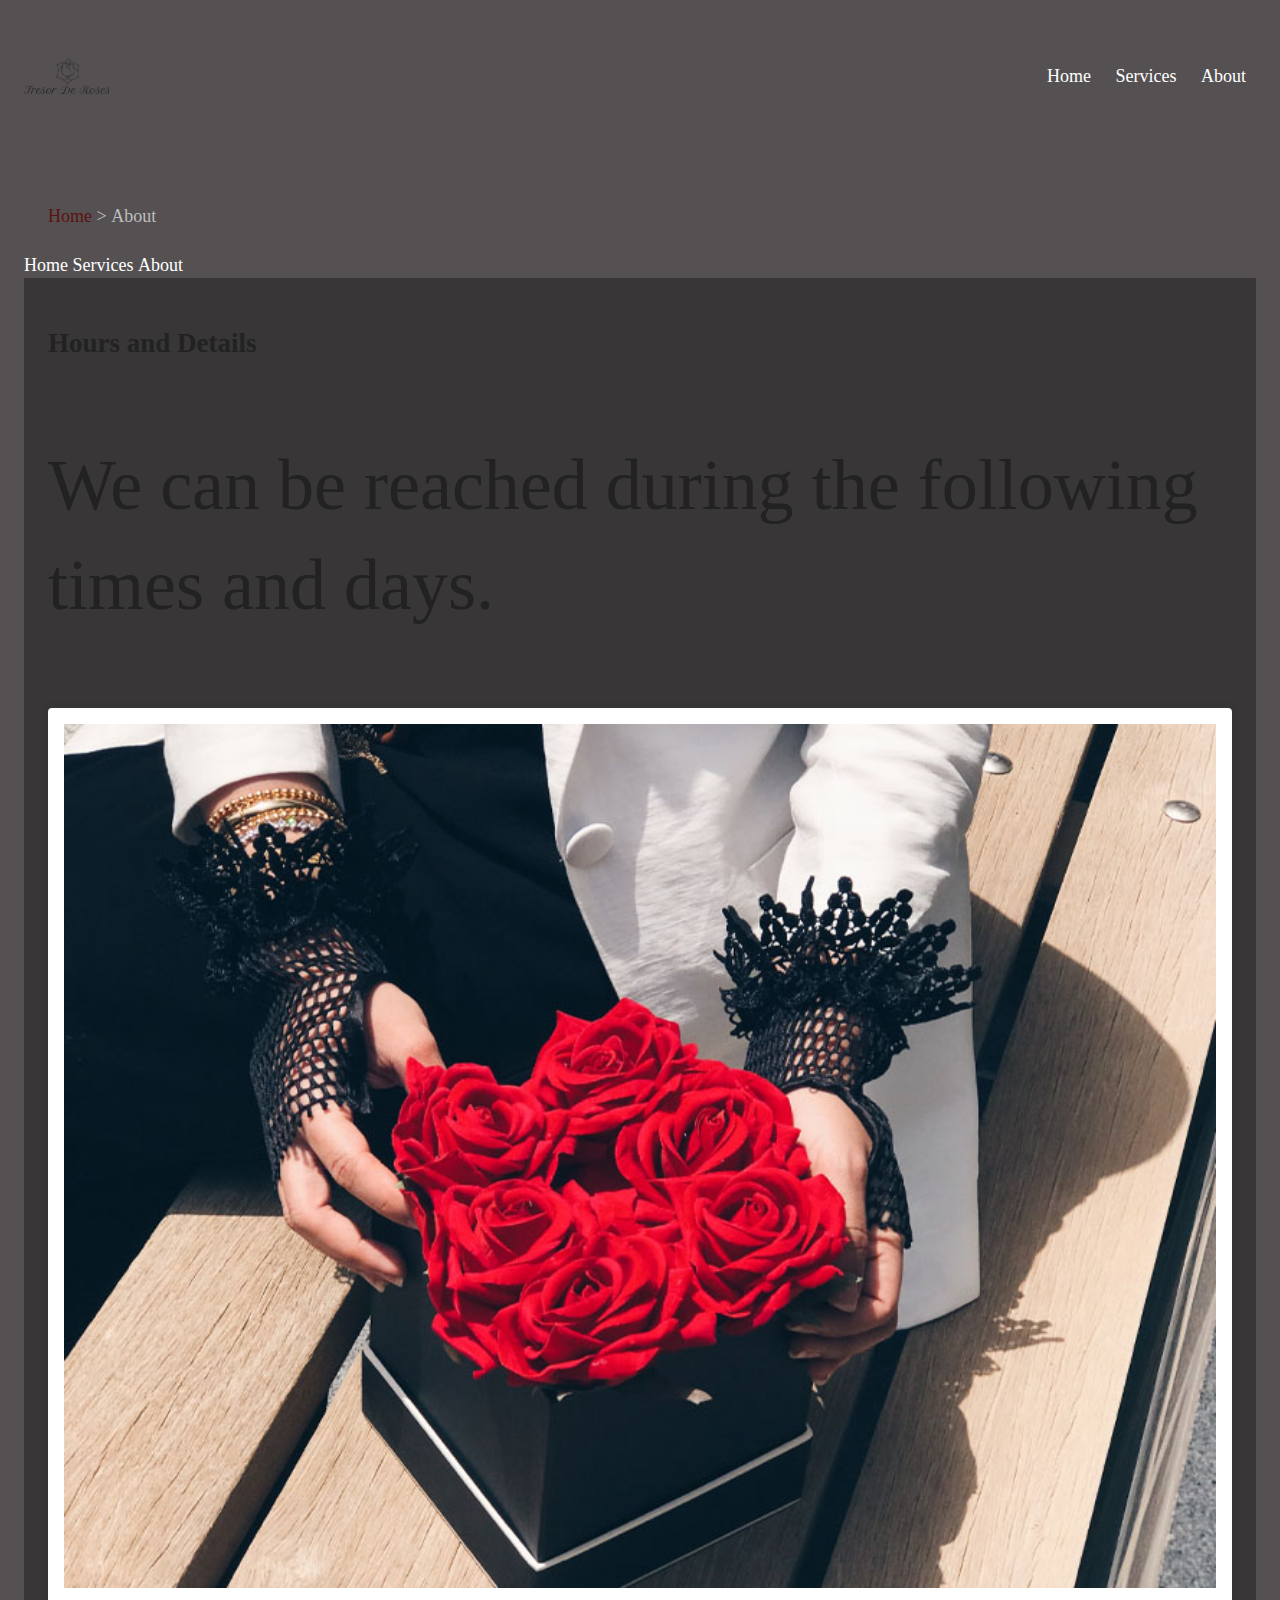
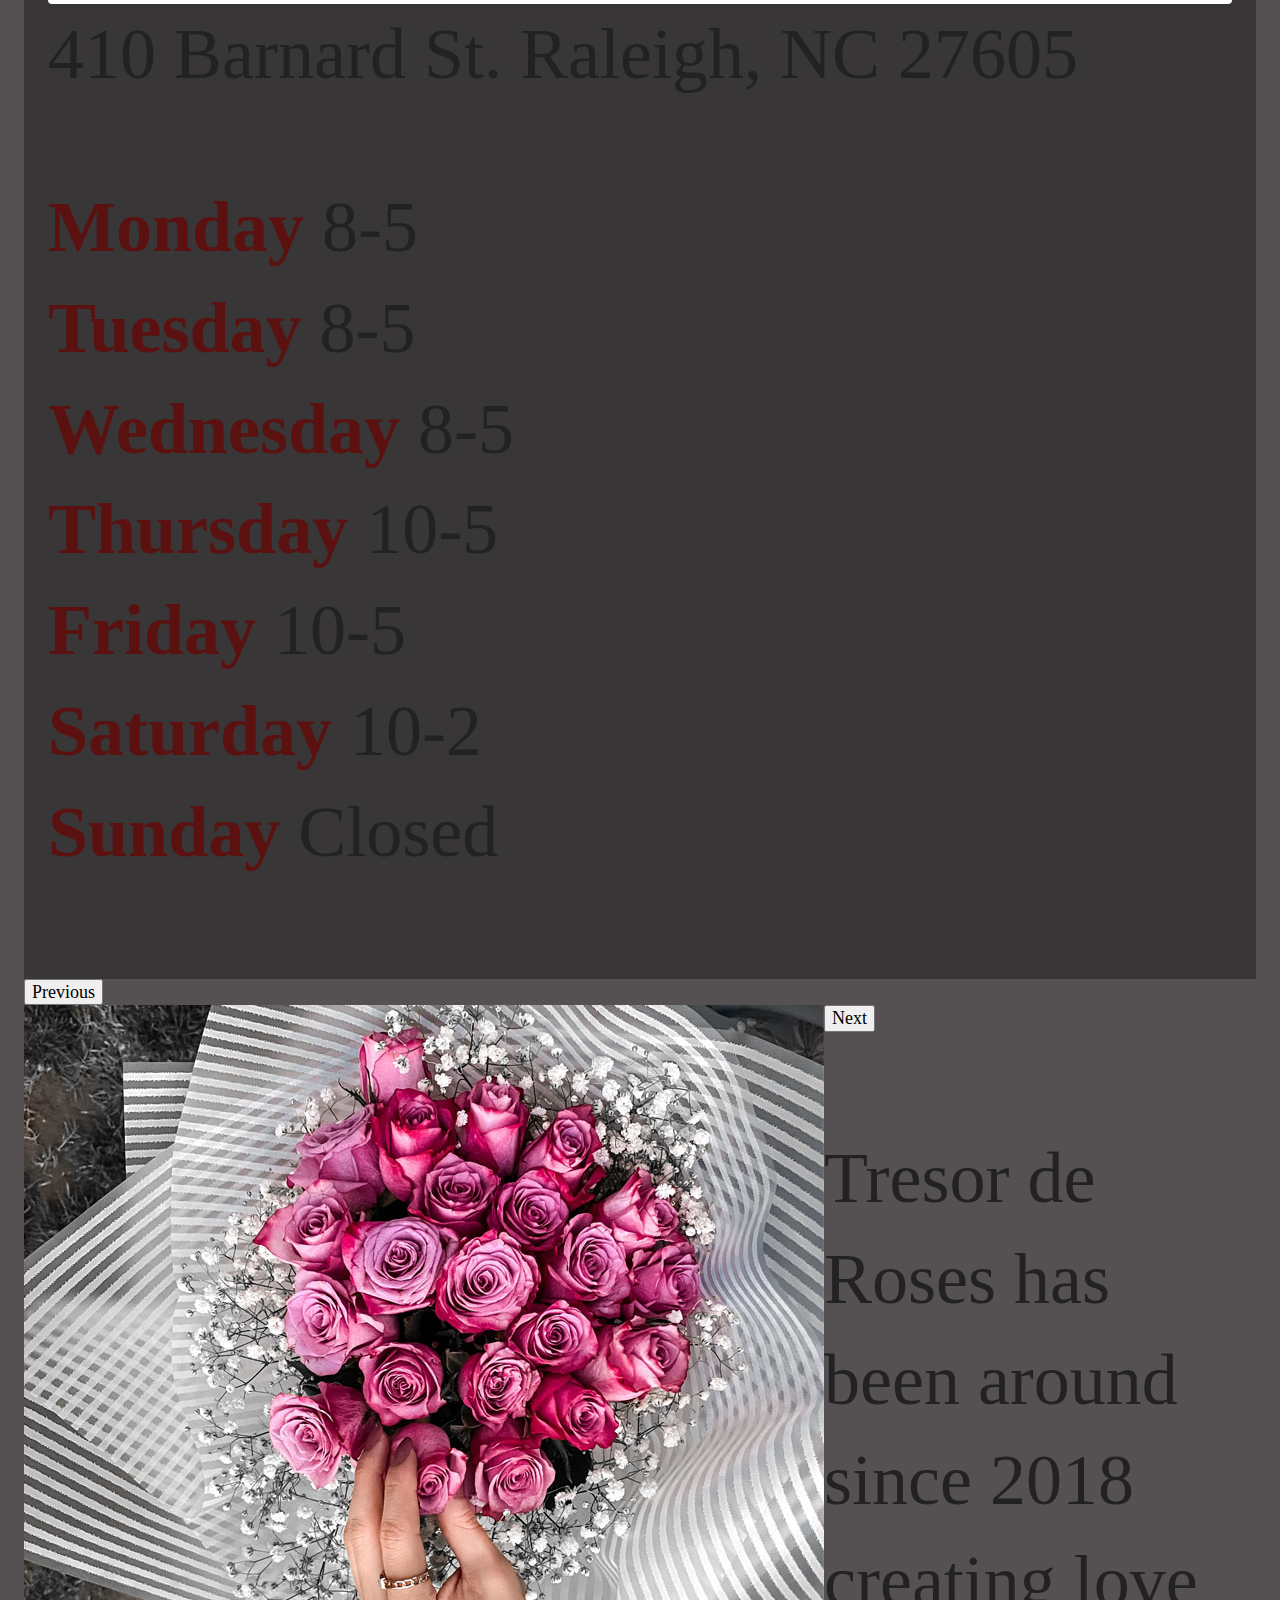
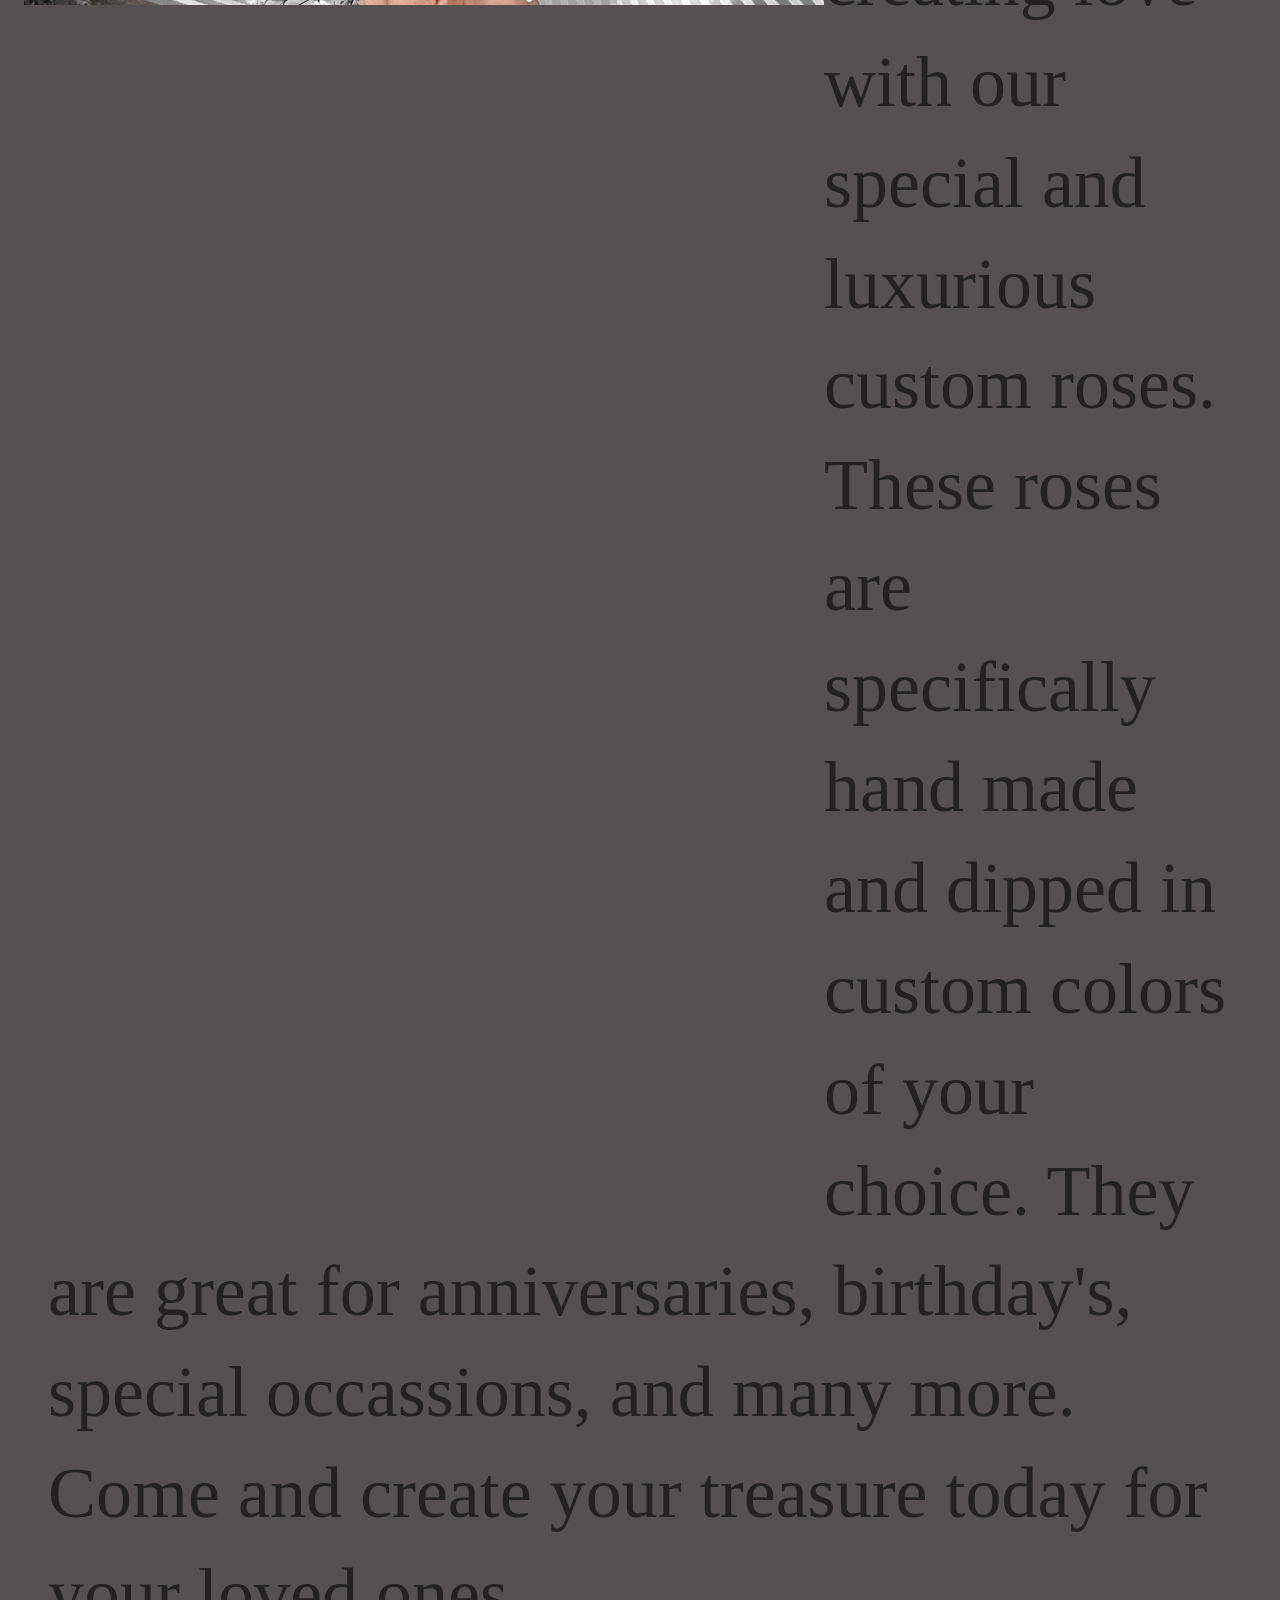
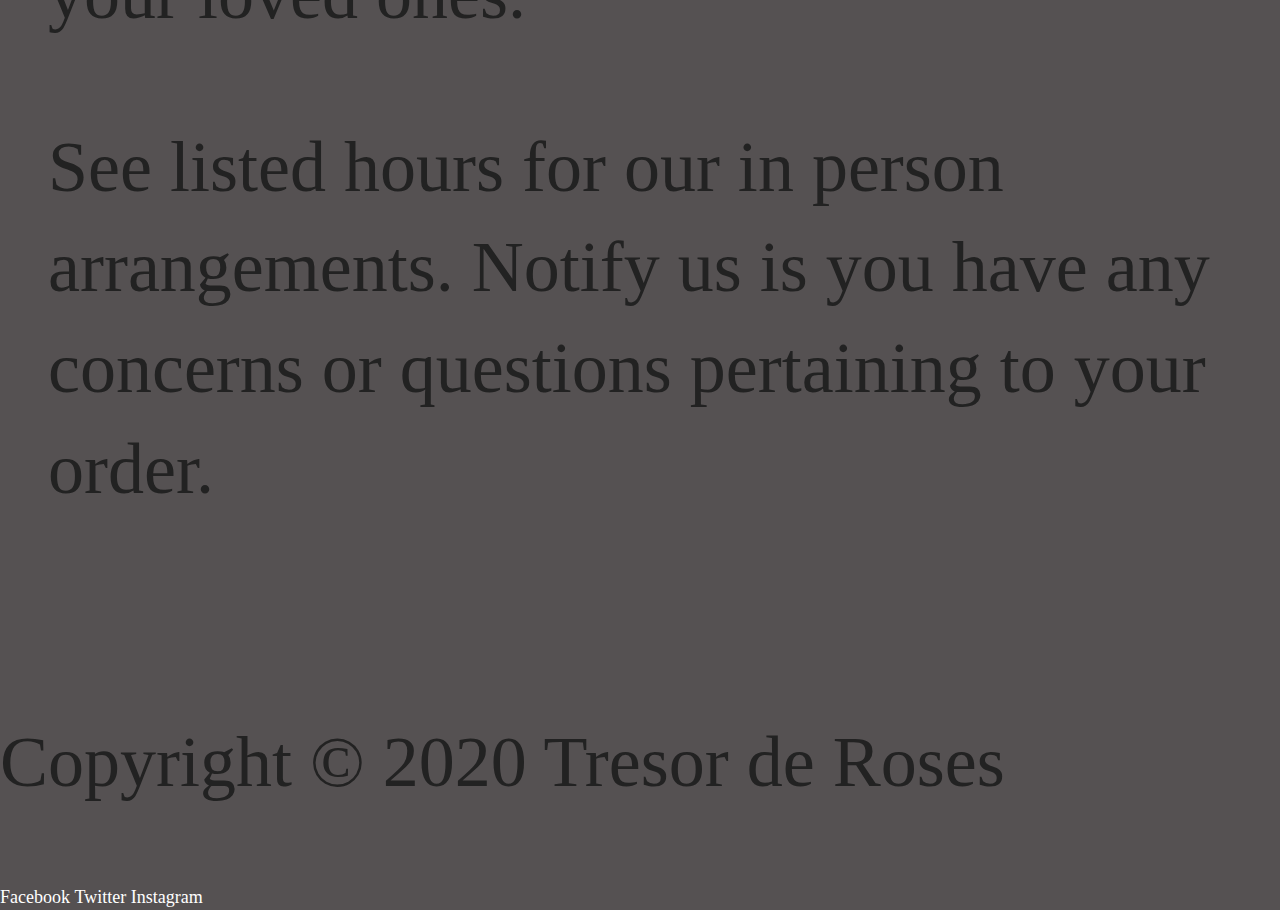
==== About.html @ 91fef868 "Initial Commit" ====
<!doctype html>
<html class="no-js" lang="">

<head>
  <meta charset="utf-8">
  <title>Tresor de Roses > About</title>
  <meta name="description" content="">
  <meta name="viewport" content="width=device-width, initial-scale=1">

  <link rel="manifest" href="site.webmanifest">
  <link rel="apple-touch-icon" href="icon.png">
  <!-- Place favicon.ico in the root directory -->

  <link rel="stylesheet" href="css/normalize.css">
  <link rel="stylesheet" type="text/css" href="css/slick.css"/>
  <link rel="stylesheet" type="text/css" href="css/slick-theme.css"/>
  <link rel="stylesheet" href="css/main.css">

  <meta name="theme-color" content="#fafafa">
</head>

<body>


<header>
  <a href="index.html"><img class="logo" src="img/logo1.png" alt="rose logo">
  <ul>
      <li><a href="#">Home</a></li> 
      <li><a href="#">Services</a></li>
      <li><a href="#">About</a></li>
  </ul>
</header>
<main>

  <main class="services">
    

    <div class="breadcrumbs">
      <ul>
          <li><a href="index.html">Home</a> > </li>
          <li>About</li>
      </ul>
    </div>
      <ul>
          <li><a href="index.html">Home</a></li>
          <li><a href="services.html">Services</a></li>
          <li><a href="about.html">About</a></li>
      </ul>
    
    <div class="side -content">
      <section class="logistics">
    <h2>Hours and Details</h2>
    <p>We can be reached during the following times and days.</p>
    <img src="img/box1.jpg" alt="Box of roses and girl">
    <p>410 Barnard St. Raleigh, NC 27605</p>
    <p><strong>Monday</strong> 8-5<br><strong>Tuesday</strong> 8-5<br><strong>Wednesday</strong> 8-5<br><strong>Thursday</strong> 10-5<br><strong>Friday</strong> 10-5<br><strong>Saturday</strong> 10-2<br><strong>Sunday</strong> Closed</p>
    </section>
    </div>

    <div class="slider">
      <div><img src="img/bouqet1.jpg" alt="rosebox"></div>
      <div><img src="img/clearbox.jpg" alt="roseblearbox"></div>
      <div><img src="img/rosebouqet.jpg" alt="wedding"></div>
    </div>

  <section class="main-content">
    <p>Tresor de Roses has been around since 2018 creating love with our special and luxurious custom roses. These roses are specifically hand made and dipped in custom colors of your choice. They are great for anniversaries, birthday's, special occassions, and many more.  Come and create your treasure today for your loved ones.</p>
    <p> See listed hours for our in person arrangements. Notify us is you have any concerns or questions pertaining to your order.</p>
  </section>


</main
<footer>
  <p>Copyright &copy; 2020 Tresor de Roses</p>
  <ul>
      <li><a href="#">Facebook</a></li>
      <li><a href="#">Twitter</a></li>
      <li><a href="#">Instagram</a></li>
  </ul>
</footer>

  <script src="js/vendor/modernizr-3.7.1.min.js"></script>
  <script src="https://code.jquery.com/jquery-3.3.1.min.js" integrity="sha256-FgpCb/KJQlLNfOu91ta32o/NMZxltwRo8QtmkMRdAu8=" crossorigin="anonymous"></script>
  <script>window.jQuery || document.write('<script src="js/vendor/jquery-3.3.1.min.js"><\/script>')</script>
  <script src="js/plugins.js"></script>
  <script type="text/javascript" src="js/vendor/slick.min.js"></script>
  <script src="js/main.js"></script>


</body>

</html>
---- css/main.css ----
/*! HTML5 Boilerplate v7.1.0 | MIT License | https://html5boilerplate.com/ */

/* main.css 1.0.0 | MIT License | https://github.com/h5bp/main.css#readme */
/*
 * What follows is the result of much research on cross-browser styling.
 * Credit left inline and big thanks to Nicolas Gallagher, Jonathan Neal,
 * Kroc Camen, and the H5BP dev community and team.
 */

 
/* ==========================================================================
   Base styles: opinionated defaults
   ========================================================================== */

   html {
    color: #222;
    font-size: 1em;
    line-height: 1.4;
}

/*
 * Remove text-shadow in selection highlight:
 * https://twitter.com/miketaylr/status/12228805301
 *
 * Vendor-prefixed and regular ::selection selectors cannot be combined:
 * https://stackoverflow.com/a/16982510/7133471
 *
 * Customize the background color to match your design.
 */

::-moz-selection {
    background: #b3d4fc;
    text-shadow: none;
}

::selection {
    background: #b3d4fc;
    text-shadow: none;
}

/*
 * A better looking default horizontal rule
 */

hr {
    display: block;
    height: 1px;
    border: 0;
    border-top: 1px solid #ccc;
    margin: 1em 0;
    padding: 0;
}

/*
 * Remove the gap between audio, canvas, iframes,
 * images, videos and the bottom of their containers:
 * https://github.com/h5bp/html5-boilerplate/issues/440
 */

audio,
canvas,
iframe,
img,
svg,
video {
    vertical-align: middle;
}

/*
 * Remove default fieldset styles.
 */

fieldset {
    border: 0;
    margin: 0;
    padding: 0;
}

/*
 * Allow only vertical resizing of textareas.
 */

textarea {
    resize: vertical;
}

/* ==========================================================================
   Browser Upgrade Prompt
   ========================================================================== */

.browserupgrade {
    margin: 0.2em 0;
    background: #ccc;
    color: #000;
    padding: 0.2em 0;
}




 /* ==========================================================================
   Author's custom styles
   ========================================================================== */
body {
  font-family: 'font-family: 'Montserrat', monospace;
  color: #000000;
} 
body {background-color: #555152;}
hl {
  font-family: 'Montserrat', sans-serif;
  font-size: 1.5rem;
  text-transform: uppercase;
  line-height: 1;
}

ul {
  margin: 0;
  padding: 0;
  list-style-type: none;
}

li {
  display: inline-block;
}

a {
  text-decoration: none;
  color: white;
}
header li a {
  text-decoration: none;
  color: white;
}
li a {
  text-decoration: none;
  color: white;
}
header {
  text-align: center;
  background: url(../img/bouqet.jpg) no-repeat 50% 50%
  background-size: cover;
  padding: 2.25rem 1.5rem 1.5rem 1.5rem;
  border-bottom: lem solid #5c1111;
}
header li a {
  text-decoration: none;
  color: #ffffff;
  padding: 0 10px;
}
header .logo {
  margin-bottom: 1rem;
}
header li a:hover {
  color: #5c1111;
}
header .logo {
  transition: transform .4s;
}
header .logo:hover {
  transform: scale(.95);
}
footer {
  background-color: #545454
  color: #ffffff;
  padding: 1.5rem;
}
footer p{
  margin-top: 0;
}
footer ul {
  margin: 0;
  padding: 0;
  list-style: none;
}
footer li {
  display: inline-block;
}
footer li a {
  text-decoration: none;
  color: #bdbdbd;
  margin-right: 10px;
}

.logistics {
  background-color: #383636;
  padding: 1.5rem;
}
.logistics hl {
  margin: 0;
}
.logistics strong {
  color: #5c1111;
}
.logistics img {
  width: 100%;
}
.logistics img {
  width: 100%;
  border: 1rem solid #fff;
  box-sizing: border-box;
  box-shadow: 0 0 10px rgba(0,0,0,.1);
  border-radius: 4px;
}
.hero {
  position: relative;
  background: url(../img/bg-header.webp);
  background-size: cover;
  text-align: right;
  height: 60vh;
}
.hero-content {
  position: absolute;
  bottom: 2.25rem;
  right: 1.5rem;
}
.hero hl {
  font-size: 1.875rem;
  color: #ffffff;
  font-family: 'Montserrat', monospace;
  text-shadow: 0 0 40px rgba(0,0,0,.4);
}
.hero a {
  background-color: #5c1111;
  padding: .5rem 1rem;
  color: #ffffff
  text-decoration: none;
}
.hero hl {
  text-shadow: 0 0 20px rgba(0,0,0,.6);
}
.hero a {
  border-radius: 4px;
  background-color: #383636;
  padding: .5rem 1rem;
  color: #fff;
  text-decoration: none;
  text-shadow: 0 0 20px rgba(0,0,0,.6);
  transition: background .4s;
}
.services {
  padding: 1.5rem;
}
.services hl {
  margin-top: 0;
}

.service {
  margin-bottom: 1rem;
  padding: 1rem;
  border: 1px solid #5c1111;
}

.breadcrumbs {
  padding: 1.5rem;
}
.breadcrumbs ul {
  margin: 0;
  padding: 0;
  list-style: none;
}
.breadcrumbs li {
  display: inline-block;
  color: #bdbdbd
}
.breadcrumbs li a {
  color: #5c1111;
}
.main-content,
.side-content {
    padding: 1.5rem;
}
.main-content img,|
.side-content img {
  width: 100%;
}

p {
  font-size: 1.5rem;
}
@media screen and (min-width: 40em){
  p {
      font-size: 3rem;
  }
}
@media screen and (min-width: 64em){
  p {
      font-size: 4.5rem;
  } 
@media screen and (min-width: 40em){
  body {
        font-size: 1.125rem;
  }
}
@media screen and (min-width: 64em){
  body {
        font-size: 1.25rem;
  }
}
body {
  font-size:1.5rem;
}
@media screen and (min-width: 40em){
  body {
        font-size: 1.125rem;
  }
  hl {
        font-size: 1.875rem;
  }
}

img {
  float: left;
}
@media screen and (min-width: 40em){
  .logo {
        float: left;
        height: 5rem;
  }
  header ul {
        float: right;
  }
}
  header li {
        line-height: 5rem;
}
  header {
        overflow: hidden;
  }
}


 /* ==========================================================================
   Helper classes
   ========================================================================== */

/*
 * Hide visually and from screen readers
 */

 .hidden {
  display: none !important;
}

/*
* Hide only visually, but have it available for screen readers:
* https://snook.ca/archives/html_and_css/hiding-content-for-accessibility
*
* 1. For long content, line feeds are not interpreted as spaces and small width
*    causes content to wrap 1 word per line:
*    https://medium.com/@jessebeach/beware-smushed-off-screen-accessible-text-5952a4c2cbfe
*/

.visuallyhidden {
  border: 0;
  clip: rect(0 0 0 0);
  height: 1px;
  margin: -1px;
  overflow: hidden;
  padding: 0;
  position: absolute;
  width: 1px;
  white-space: nowrap; /* 1 */
}

/*
* Extends the .visuallyhidden class to allow the element
* to be focusable when navigated to via the keyboard:
* https://www.drupal.org/node/897638
*/

.visuallyhidden.focusable:active,
.visuallyhidden.focusable:focus {
  clip: auto;
  height: auto;
  margin: 0;
  overflow: visible;
  position: static;
  width: auto;
  white-space: inherit;
}

/*
* Hide visually and from screen readers, but maintain layout
*/

.invisible {
  visibility: hidden;
}

/*
* Clearfix: contain floats
*
* For modern browsers
* 1. The space content is one way to avoid an Opera bug when the
*    `contenteditable` attribute is included anywhere else in the document.
*    Otherwise it causes space to appear at the top and bottom of elements
*    that receive the `clearfix` class.
* 2. The use of `table` rather than `block` is only necessary if using
*    `:before` to contain the top-margins of child elements.
*/

.clearfix:before,
.clearfix:after {
  content: " "; /* 1 */
  display: table; /* 2 */
}

.clearfix:after {
  clear: both;
}

 
/* ==========================================================================
   EXAMPLE Media Queries for Responsive Design.
   These examples override the primary ('mobile first') styles.
   Modify as content requires.
   ========================================================================== */

   @media only screen and (min-width: 35em) {
    /* Style adjustments for viewports that meet the condition */
}

@media print,
       (-webkit-min-device-pixel-ratio: 1.25),
       (min-resolution: 1.25dppx),
       (min-resolution: 120dpi) {
    /* Style adjustments for high resolution devices */
}

 
/* ==========================================================================
   Print styles.
   Inlined to avoid the additional HTTP request:
   https://www.phpied.com/delay-loading-your-print-css/
   ========================================================================== */

   @media print {
    *,
    *:before,
    *:after {
        background: transparent !important;
        color: #000 !important; /* Black prints faster */
        -webkit-box-shadow: none !important;
        box-shadow: none !important;
        text-shadow: none !important;
    }

    a,
    a:visited {
        text-decoration: underline;
    }

    a[href]:after {
        content: " (" attr(href) ")";
    }

    abbr[title]:after {
        content: " (" attr(title) ")";
    }

    /*
     * Don't show links that are fragment identifiers,
     * or use the `javascript:` pseudo protocol
     */

    a[href^="#"]:after,
    a[href^="javascript:"]:after {
        content: "";
    }

    pre {
        white-space: pre-wrap !important;
    }
    pre,
    blockquote {
        border: 1px solid #999;
        page-break-inside: avoid;
    }

    /*
     * Printing Tables:
     * http://css-discuss.incutio.com/wiki/Printing_Tables
     */

    thead {
        display: table-header-group;
    }

    tr,
    img {
        page-break-inside: avoid;
    }

    p,
    h2,
    h3 {
        orphans: 3;
        widows: 3;
    }

    h2,
    h3 {
        page-break-after: avoid;
    }
}
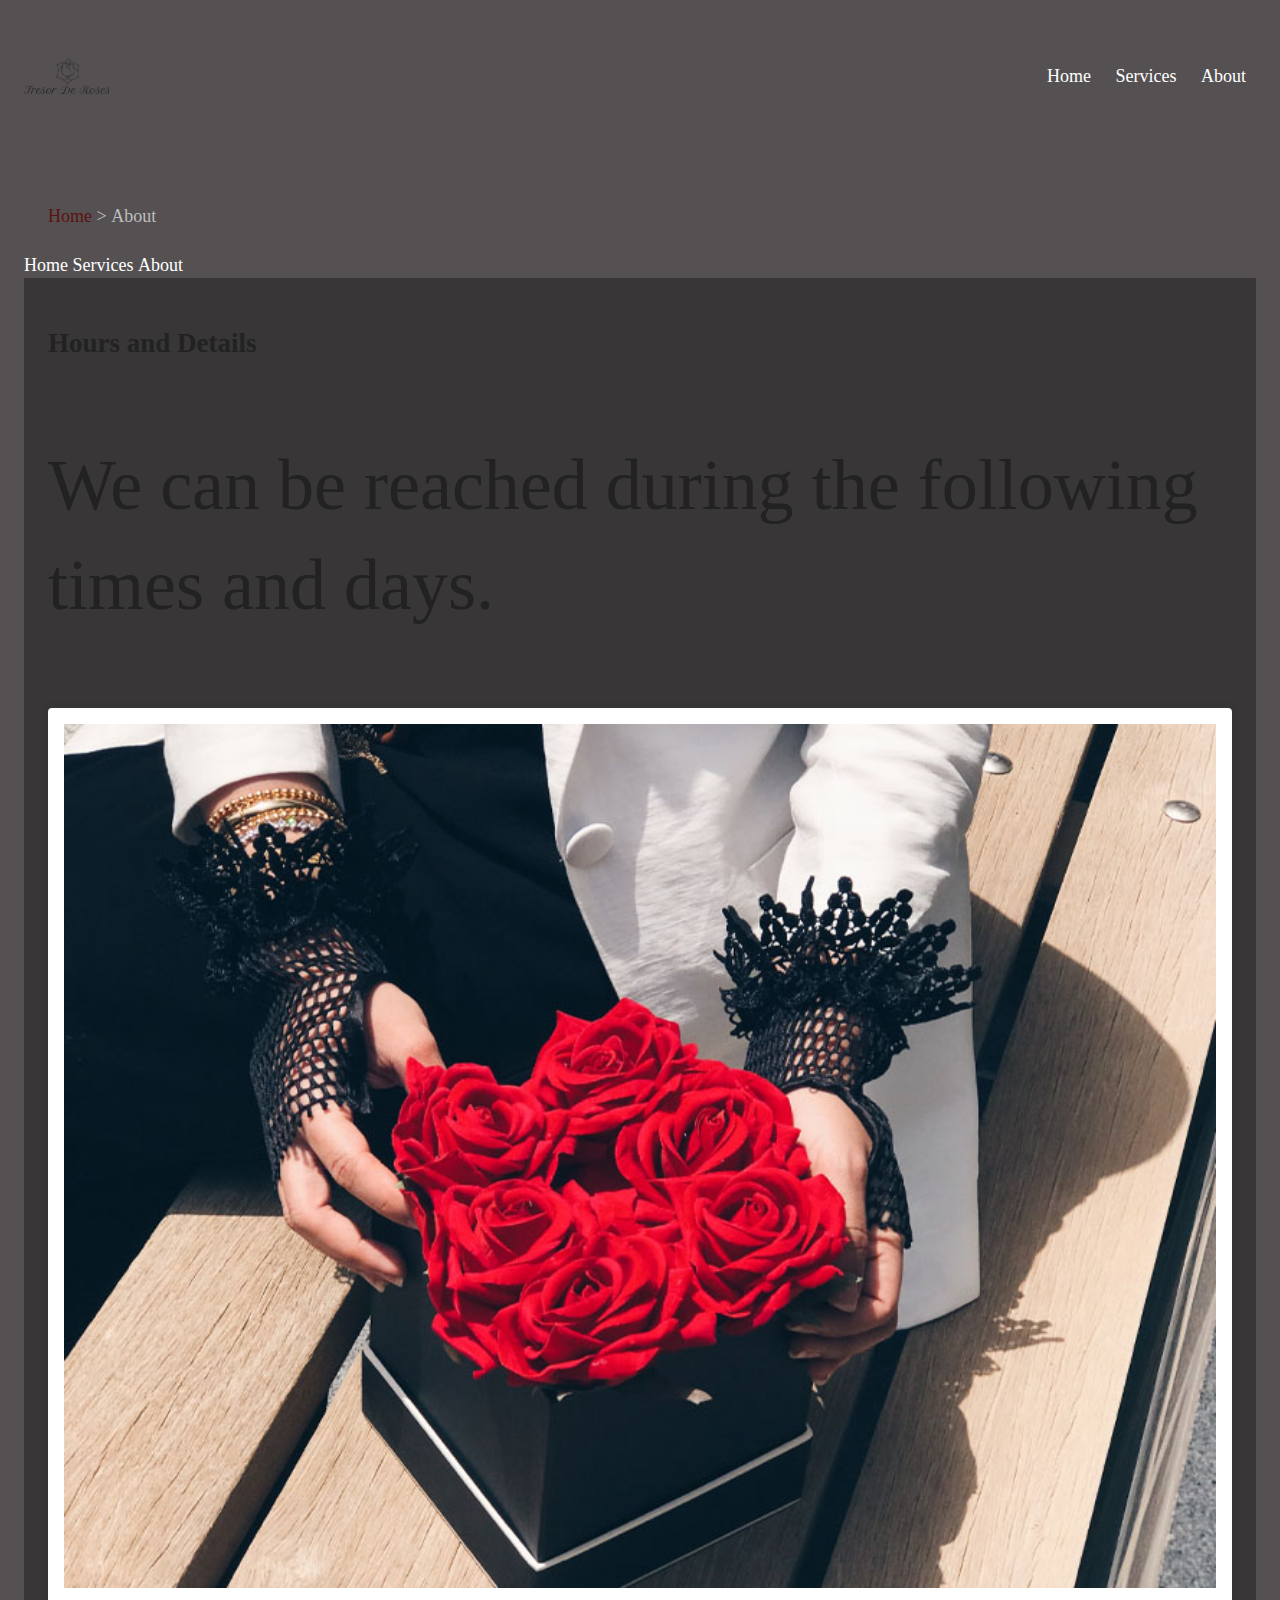
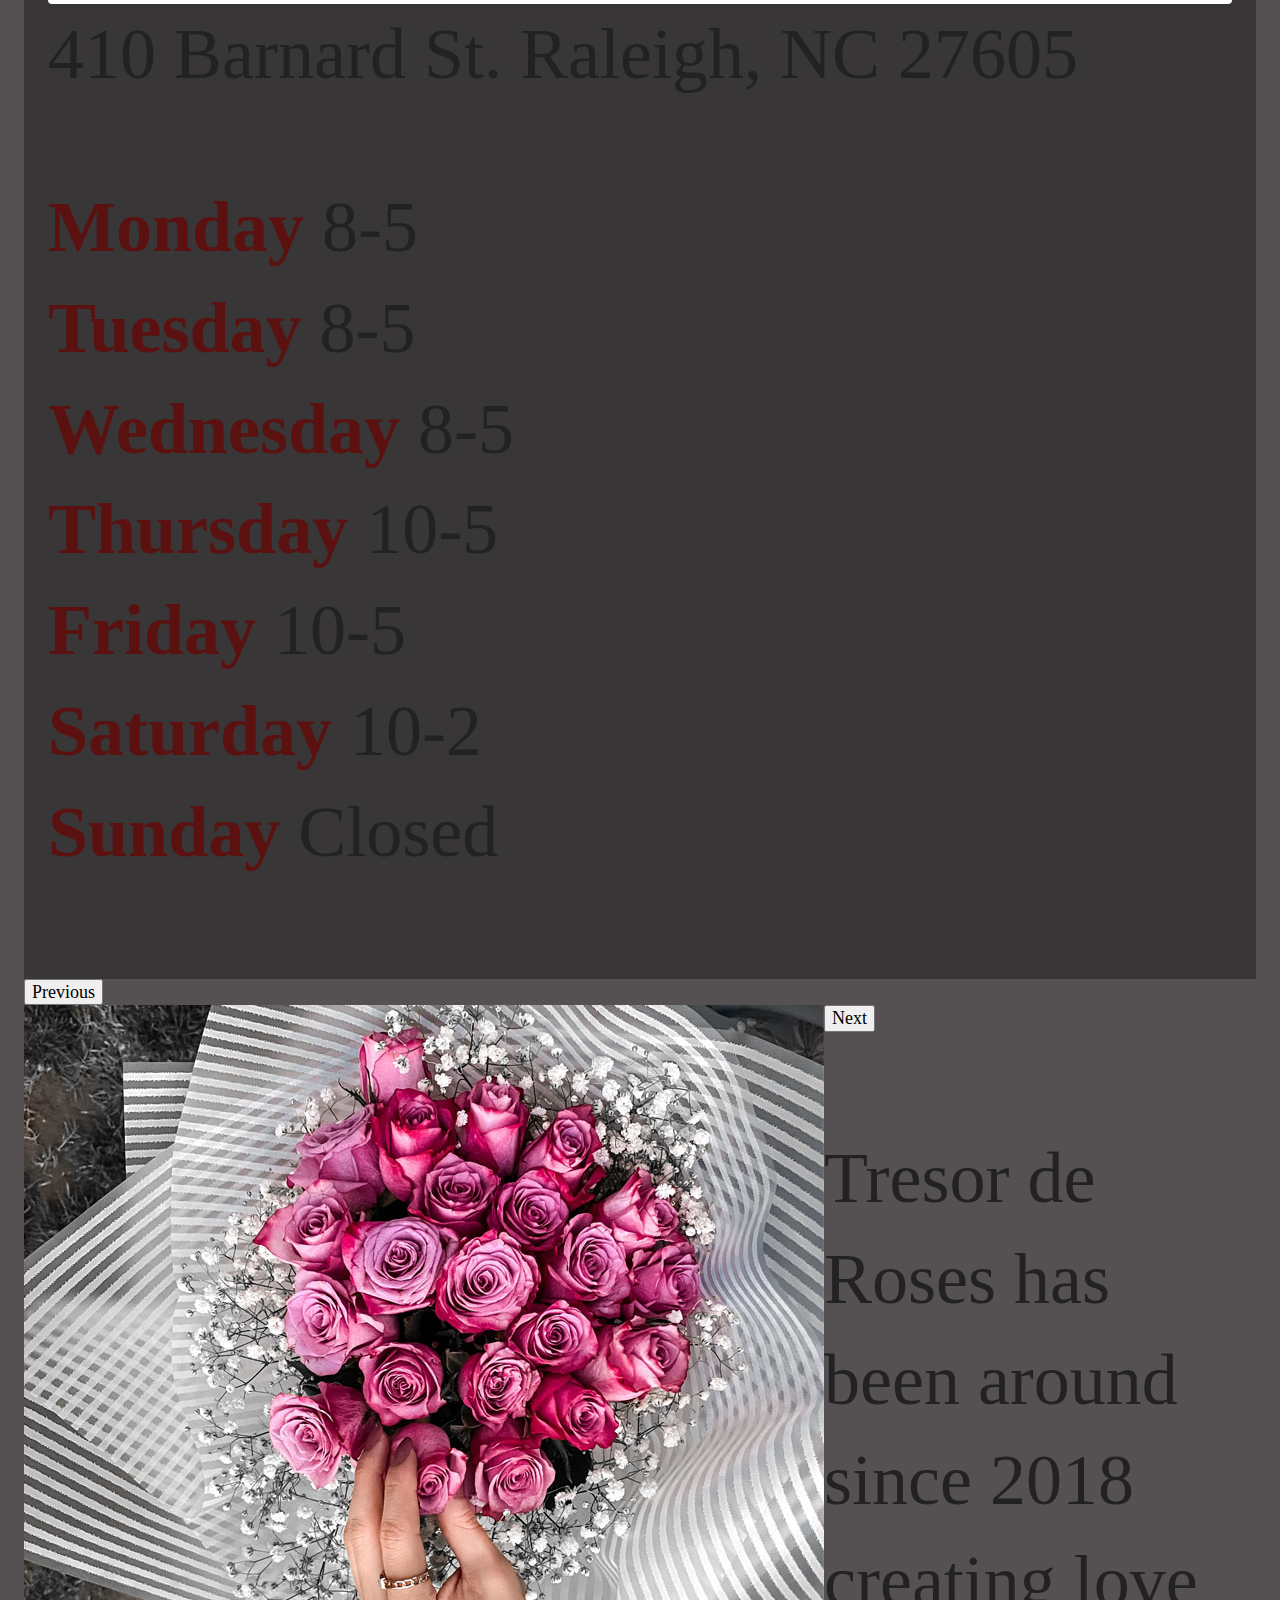
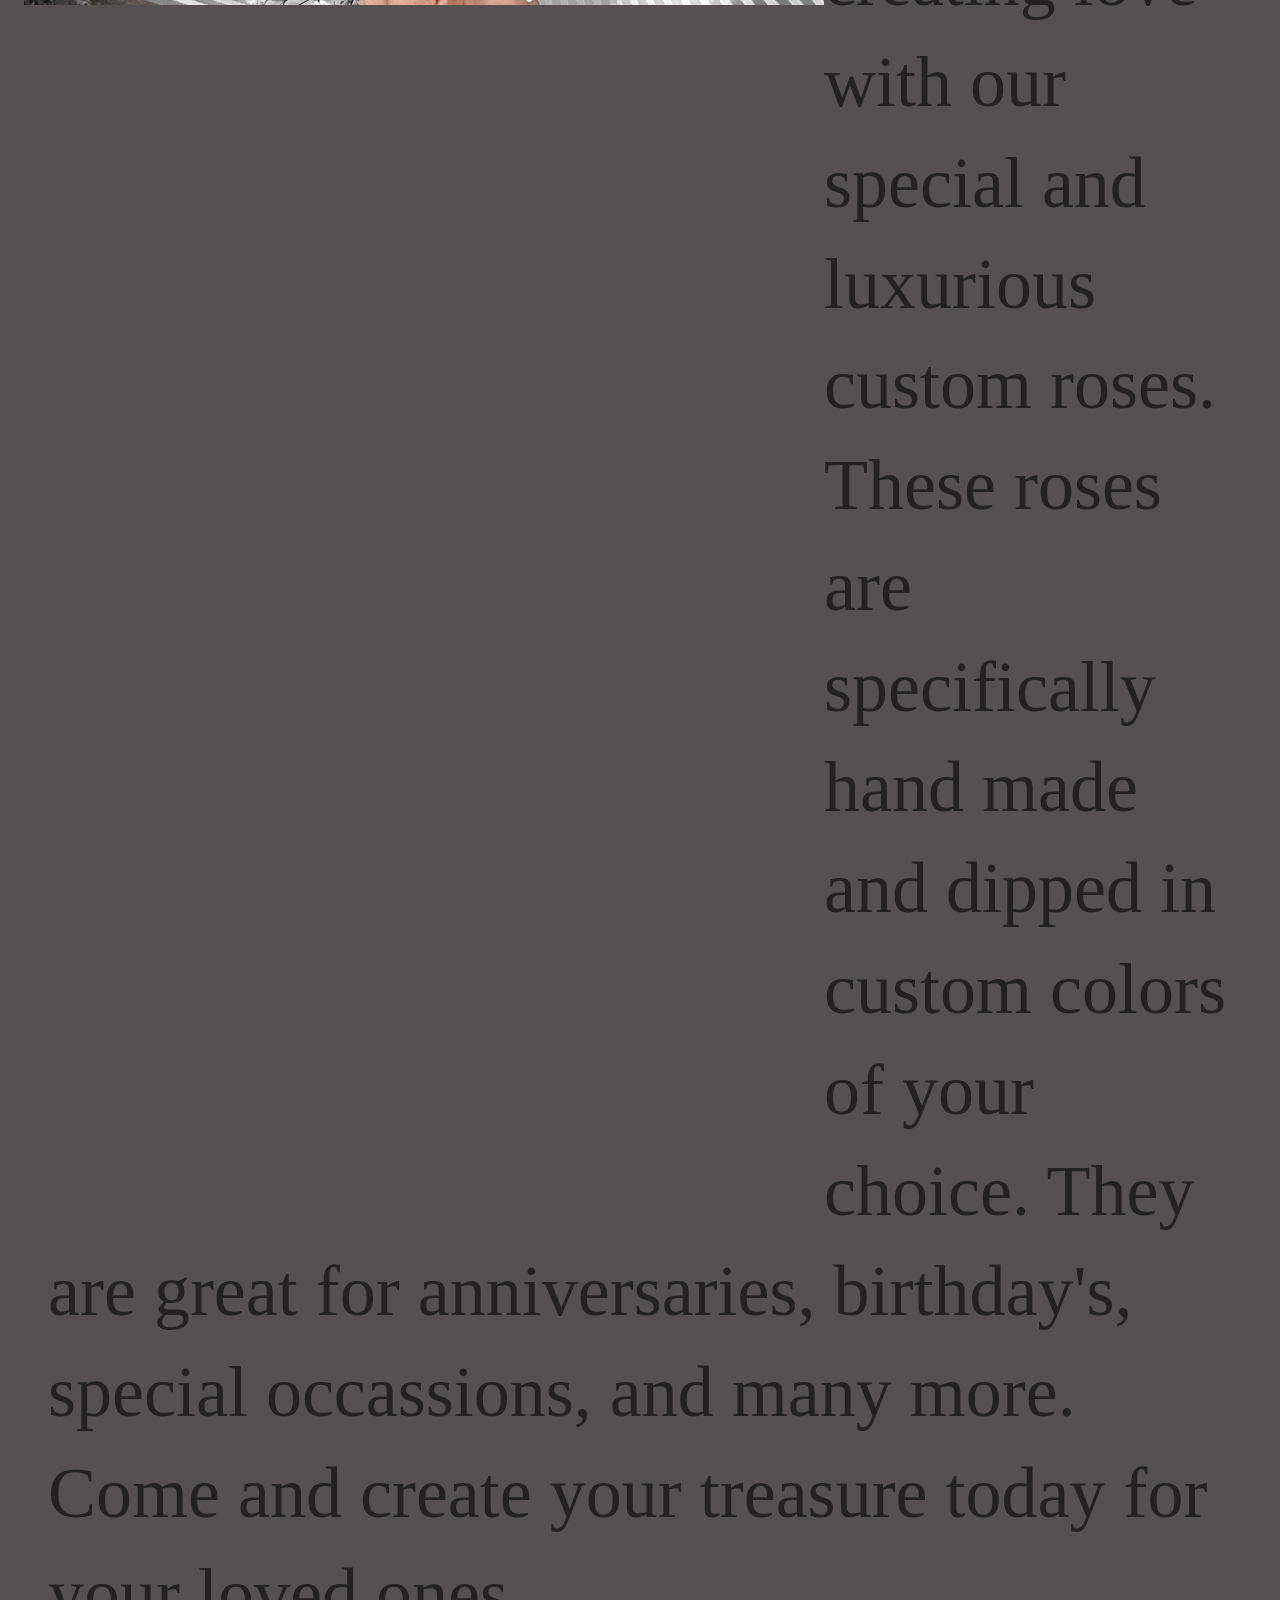
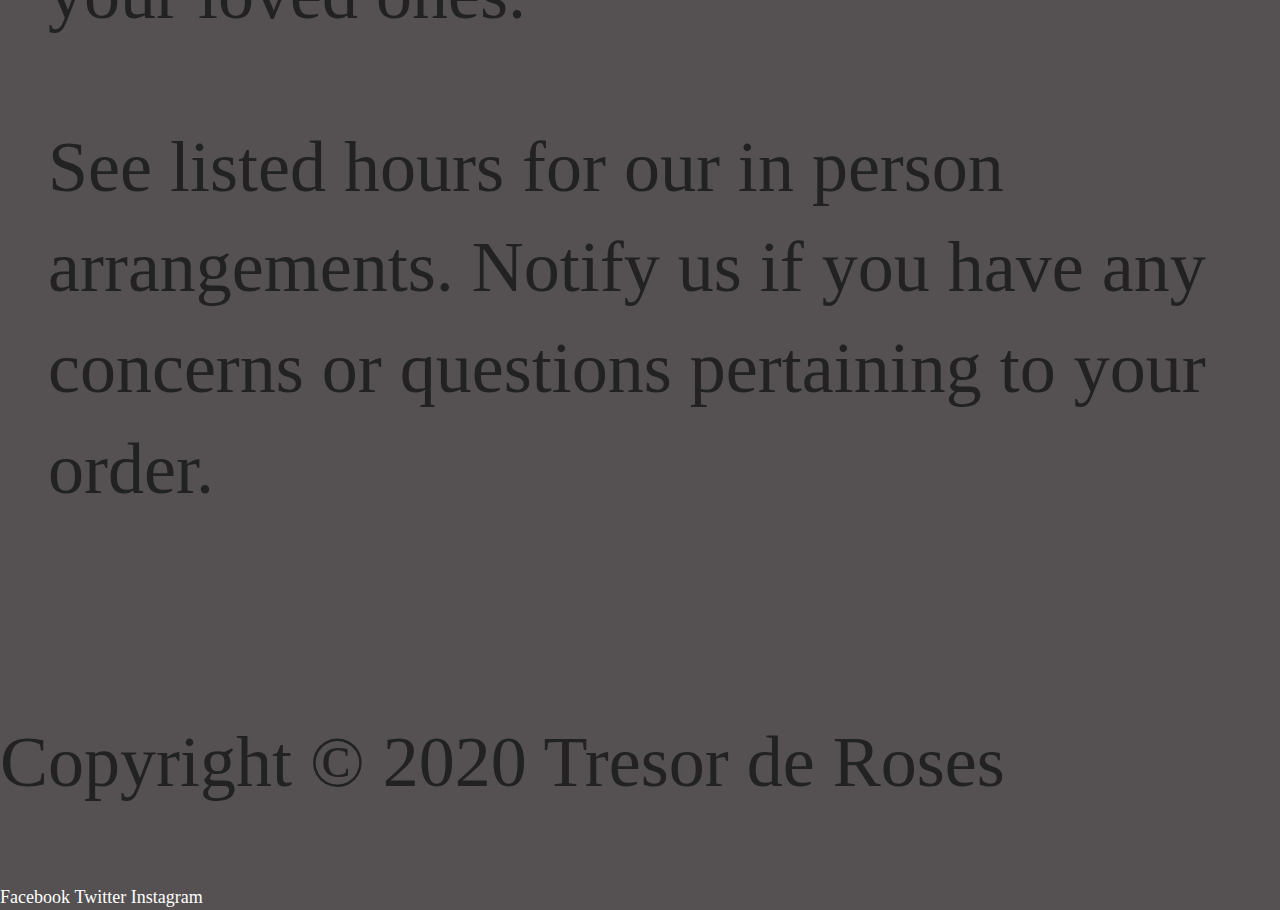
==== commit 97069dab: "initial commit" ====
--- a/About.html
+++ b/About.html
@@ -65,7 +65,7 @@
 
   <section class="main-content">
     <p>Tresor de Roses has been around since 2018 creating love with our special and luxurious custom roses. These roses are specifically hand made and dipped in custom colors of your choice. They are great for anniversaries, birthday's, special occassions, and many more.  Come and create your treasure today for your loved ones.</p>
-    <p> See listed hours for our in person arrangements. Notify us is you have any concerns or questions pertaining to your order.</p>
+    <p> See listed hours for our in person arrangements. Notify us if you have any concerns or questions pertaining to your order.</p>
   </section>
 
 
